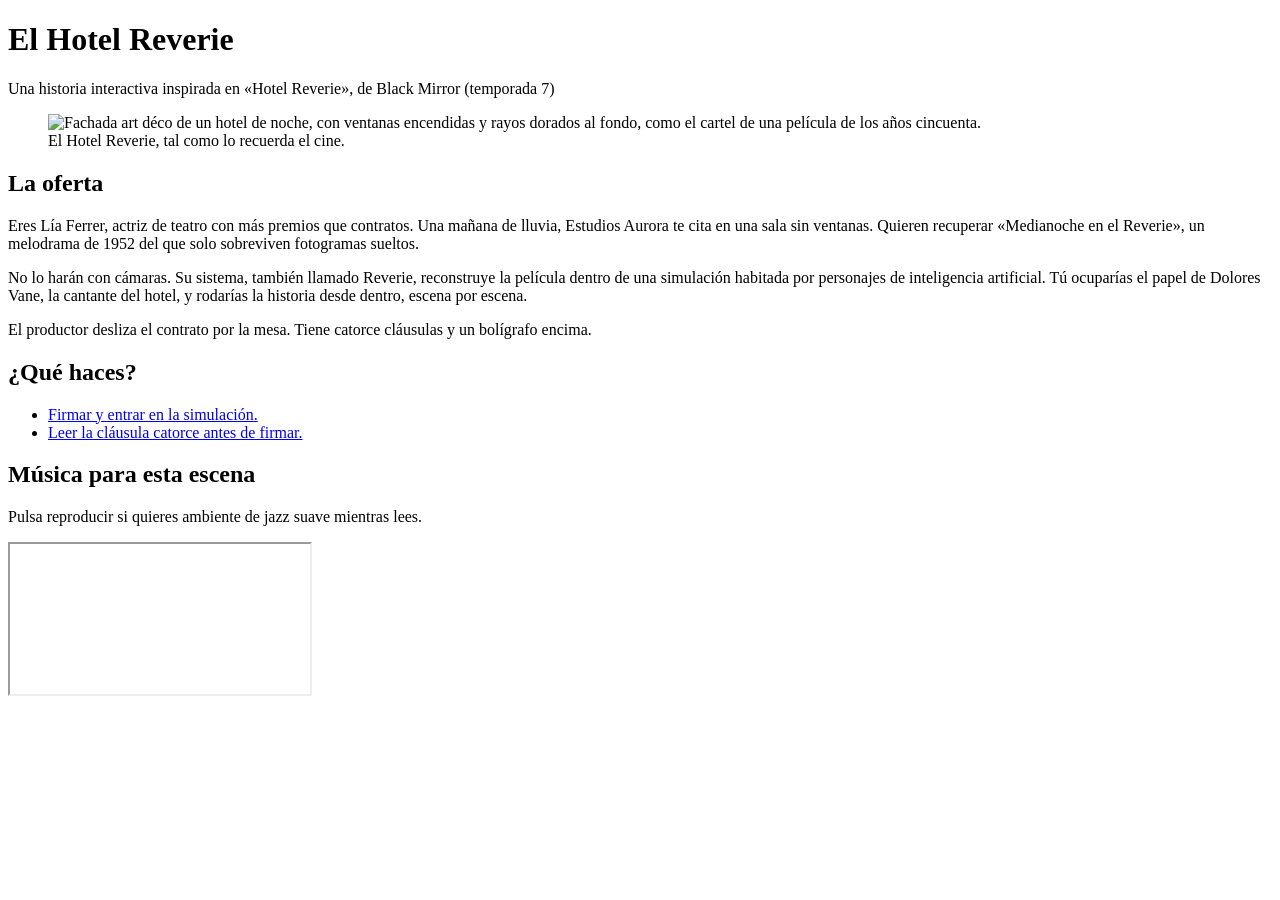
==== index.html @ 7f9bfb8b "Agregue los archivos html" ====
<!DOCTYPE html>
<html lang="es">
<head>
<meta charset="utf-8">
<meta name="viewport" content="width=device-width, initial-scale=1">
<title>El Hotel Reverie — Hotel Reverie</title>
<link rel="preconnect" href="https://fonts.googleapis.com"><link rel="preconnect" href="https://fonts.gstatic.com" crossorigin><link href="https://fonts.googleapis.com/css2?family=Libre+Baskerville:ital,wght@0,400;0,700;1,400&amp;family=Limelight&amp;display=swap" rel="stylesheet">
<link rel="stylesheet" href="css/estilos.css">
</head>
<body>
<header>
<h1>El Hotel Reverie</h1>
<p class="subtitulo">Una historia interactiva inspirada en «Hotel Reverie», de Black Mirror (temporada 7)</p>
</header>
<main>
<figure>
<img src="img/nodo1.svg" width="2560" height="1440" alt="Fachada art déco de un hotel de noche, con ventanas encendidas y rayos dorados al fondo, como el cartel de una película de los años cincuenta.">
<figcaption>El Hotel Reverie, tal como lo recuerda el cine.</figcaption>
</figure>
<h2>La oferta</h2><p>Eres Lía Ferrer, actriz de teatro con más premios que contratos. Una mañana de lluvia, Estudios Aurora te cita en una sala sin ventanas. Quieren recuperar «Medianoche en el Reverie», un melodrama de 1952 del que solo sobreviven fotogramas sueltos.</p><p>No lo harán con cámaras. Su sistema, también llamado Reverie, reconstruye la película dentro de una simulación habitada por personajes de inteligencia artificial. Tú ocuparías el papel de Dolores Vane, la cantante del hotel, y rodarías la historia desde dentro, escena por escena.</p><p>El productor desliza el contrato por la mesa. Tiene catorce cláusulas y un bolígrafo encima.</p><h2>¿Qué haces?</h2>
<ul class="decision"><li><a href="nodo2.html">Firmar y entrar en la simulación.</a></li><li><a href="nodo3.html">Leer la cláusula catorce antes de firmar.</a></li></ul>
<section aria-labelledby="ambiente">
<h2 id="ambiente">Música para esta escena</h2>
<p>Pulsa reproducir si quieres ambiente de jazz suave mientras lees.</p>
<div class="video"><iframe src="https://www.youtube.com/embed/jfKfPfyJRdk" title="Jazz lo-fi de ambiente para la lectura" loading="lazy" allow="accelerometer; autoplay; encrypted-media; picture-in-picture" allowfullscreen></iframe></div>
</section>
</main>
<footer></footer>
</body>
</html>
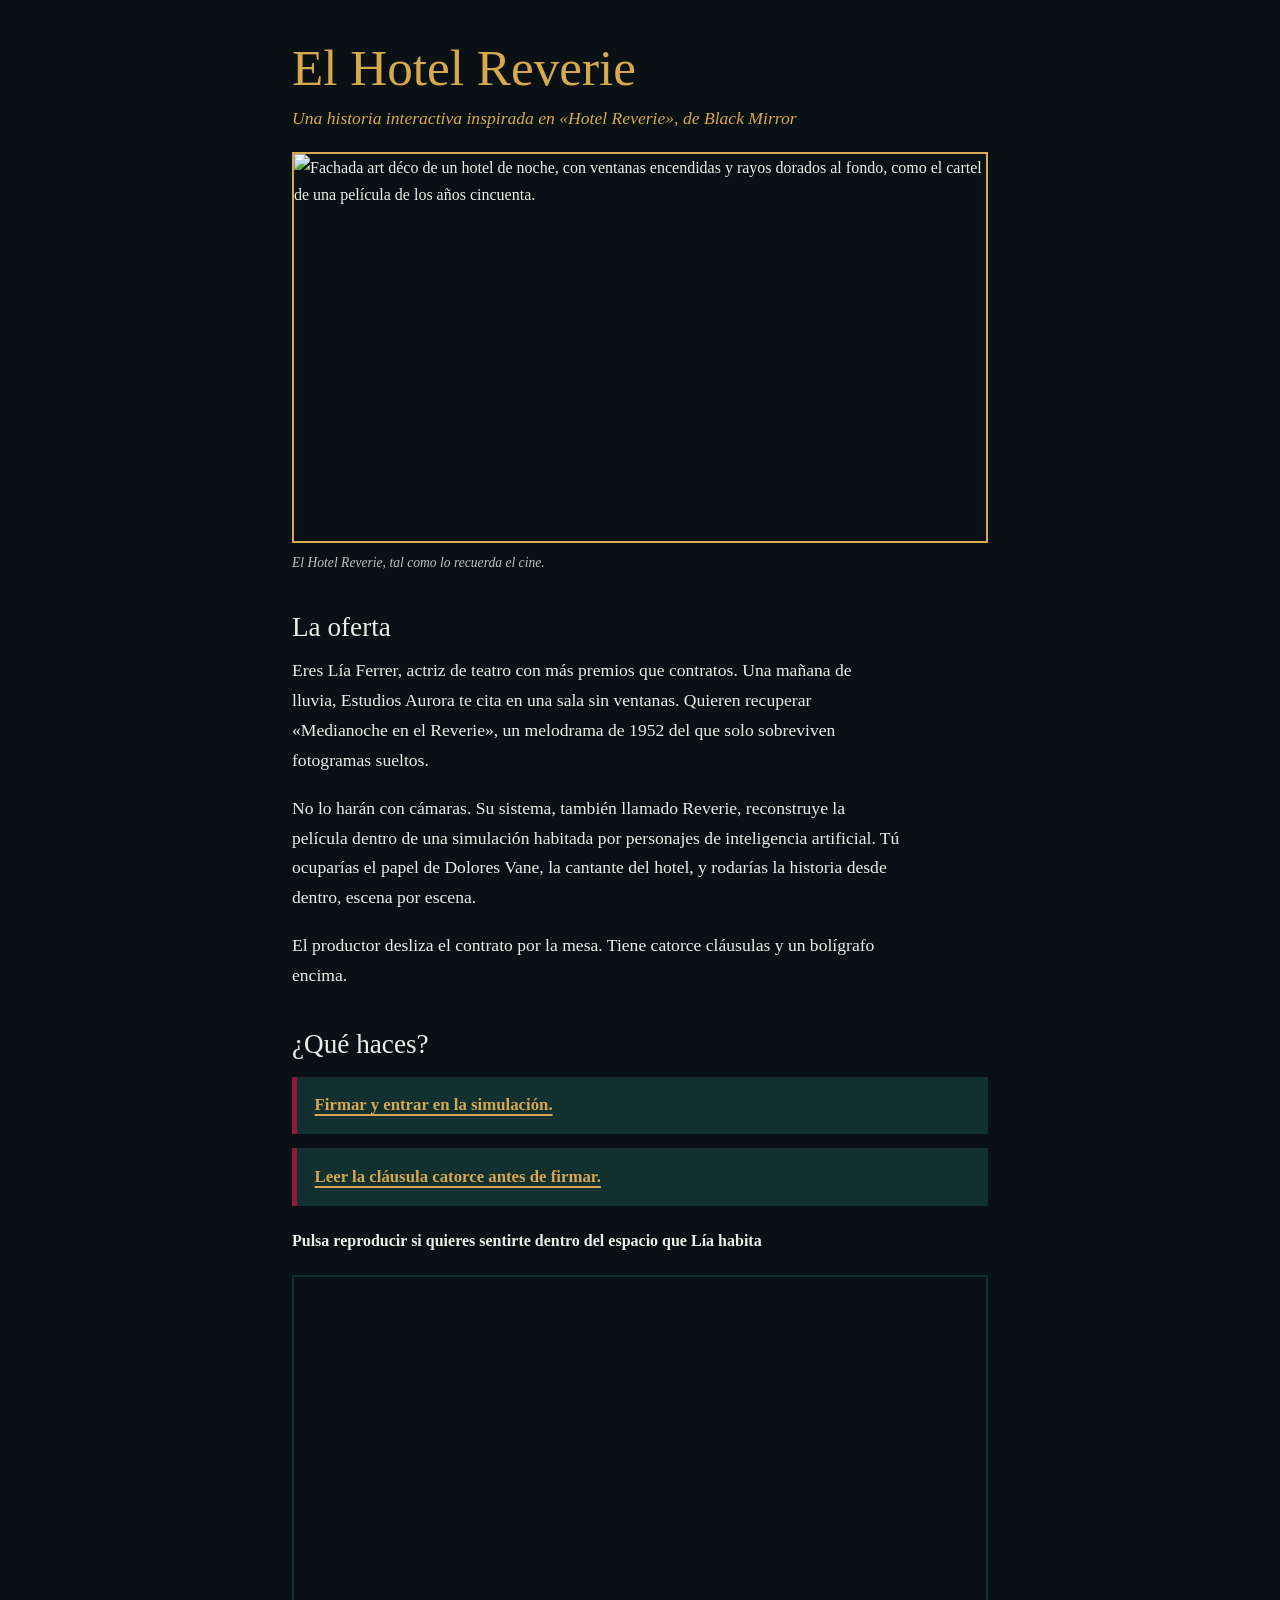
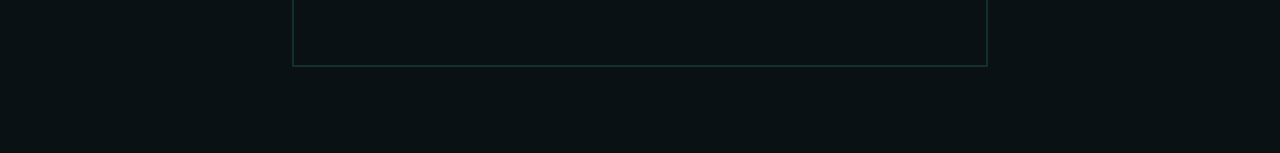
==== commit 5824abb5: "commit" ====
--- a/index.html
+++ b/index.html
@@ -5,24 +5,23 @@
 <meta name="viewport" content="width=device-width, initial-scale=1">
 <title>El Hotel Reverie — Hotel Reverie</title>
 <link rel="preconnect" href="https://fonts.googleapis.com"><link rel="preconnect" href="https://fonts.gstatic.com" crossorigin><link href="https://fonts.googleapis.com/css2?family=Libre+Baskerville:ital,wght@0,400;0,700;1,400&amp;family=Limelight&amp;display=swap" rel="stylesheet">
-<link rel="stylesheet" href="css/estilos.css">
+<link rel="stylesheet" href="style.css">
 </head>
 <body>
 <header>
 <h1>El Hotel Reverie</h1>
-<p class="subtitulo">Una historia interactiva inspirada en «Hotel Reverie», de Black Mirror (temporada 7)</p>
+<p class="subtitulo">Una historia interactiva inspirada en «Hotel Reverie», de Black Mirror</p>
 </header>
 <main>
 <figure>
-<img src="img/nodo1.svg" width="2560" height="1440" alt="Fachada art déco de un hotel de noche, con ventanas encendidas y rayos dorados al fondo, como el cartel de una película de los años cincuenta.">
+<img src="https://images-new.pxsol.com/_yk5Hgj5wLHxSWSrkaCgEpLR2UiQqKtVR8r7FwOesOY/rs:fill:1900:900:1/q:80/plain/https%3A%2F%2Ffiles-p.pxsol.com%2F5797%2Fcompany%2Flibrary%2Fuser%2F18594530328b85fe2d2b3db1f93261ac7d580e9b5e7.jpg@jpg" width="2560" height="1440" alt="Fachada art déco de un hotel de noche, con ventanas encendidas y rayos dorados al fondo, como el cartel de una película de los años cincuenta.">
 <figcaption>El Hotel Reverie, tal como lo recuerda el cine.</figcaption>
 </figure>
 <h2>La oferta</h2><p>Eres Lía Ferrer, actriz de teatro con más premios que contratos. Una mañana de lluvia, Estudios Aurora te cita en una sala sin ventanas. Quieren recuperar «Medianoche en el Reverie», un melodrama de 1952 del que solo sobreviven fotogramas sueltos.</p><p>No lo harán con cámaras. Su sistema, también llamado Reverie, reconstruye la película dentro de una simulación habitada por personajes de inteligencia artificial. Tú ocuparías el papel de Dolores Vane, la cantante del hotel, y rodarías la historia desde dentro, escena por escena.</p><p>El productor desliza el contrato por la mesa. Tiene catorce cláusulas y un bolígrafo encima.</p><h2>¿Qué haces?</h2>
 <ul class="decision"><li><a href="nodo2.html">Firmar y entrar en la simulación.</a></li><li><a href="nodo3.html">Leer la cláusula catorce antes de firmar.</a></li></ul>
 <section aria-labelledby="ambiente">
-<h2 id="ambiente">Música para esta escena</h2>
-<p>Pulsa reproducir si quieres ambiente de jazz suave mientras lees.</p>
-<div class="video"><iframe src="https://www.youtube.com/embed/jfKfPfyJRdk" title="Jazz lo-fi de ambiente para la lectura" loading="lazy" allow="accelerometer; autoplay; encrypted-media; picture-in-picture" allowfullscreen></iframe></div>
+<h4 id="ambiente">Pulsa reproducir si quieres sentirte dentro del espacio que Lía habita</h4>
+<div class="video"><iframe src="https://www.youtube.com/watch?v=AjECybntXv0" title="Jazz lo-fi de ambiente para la lectura" loading="lazy" allow="accelerometer; autoplay; encrypted-media; picture-in-picture" allowfullscreen></iframe></div>
 </section>
 </main>
 <footer></footer>
--- a/style.css
+++ b/style.css
@@ -0,0 +1,120 @@
+/* Hotel Reverie — historia interactiva
+   Tipografías (Google Fonts): Limelight (h1, h2) y Libre Baskerville (p, a) */
+
+:root {
+  --tinta: #0a1114;
+  --verde: #12302f;
+  --latón: #d6a84f;
+  --burdeos: #8e1b36;
+  --marfil: #e9efe6;
+}
+
+* { box-sizing: border-box; }
+
+body {
+  margin: 0;
+  background: var(--tinta);
+  color: var(--marfil);
+  line-height: 1.7;
+}
+
+header, main, footer {
+  max-width: 46rem;
+  margin: 0 auto;
+  padding: 0 1.25rem;
+}
+
+header { padding-top: 2.5rem; }
+main { padding-bottom: 2rem; }
+footer { padding-bottom: 3rem; }
+
+/* ---- Etiquetas base: tipografía, color y tamaño ---- */
+h1 {
+  font-family: "Limelight", "Times New Roman", serif;
+  font-weight: 400;
+  font-size: 3.2rem;
+  line-height: 1.1;
+  color: var(--latón);
+  margin: 0 0 0.5rem;
+}
+
+h2 {
+  font-family: "Limelight", "Times New Roman", serif;
+  font-weight: 400;
+  font-size: 1.7rem;
+  line-height: 1.25;
+  color: var(--marfil);
+  margin: 2.25rem 0 0.75rem;
+}
+
+p {
+  font-family: "Libre Baskerville", Georgia, serif;
+  font-size: 1.1rem;
+  color: var(--marfil);
+  margin: 0 0 1.1rem;
+  max-width: 38rem;
+}
+
+a {
+  font-family: "Libre Baskerville", Georgia, serif;
+  font-size: 1.05rem;
+  font-weight: 700;
+  color: var(--latón);
+  text-decoration-thickness: 2px;
+  text-underline-offset: 0.25em;
+}
+
+a:hover { color: #fff; background: var(--burdeos); }
+a:focus-visible { outline: 3px solid var(--latón); outline-offset: 3px; }
+
+/* ---- Estructura ---- */
+.subtitulo { font-style: italic; color: var(--latón); }
+
+figure { margin: 0 0 2rem; }
+figure img {
+  display: block;
+  width: 100%;
+  max-width: 1280px;
+  height: auto;
+  aspect-ratio: 16 / 9;
+  border: 2px solid var(--latón);
+}
+figcaption {
+  font-family: "Libre Baskerville", Georgia, serif;
+  font-size: 0.85rem;
+  font-style: italic;
+  opacity: 0.8;
+  margin-top: 0.5rem;
+}
+
+.video {
+  position: relative;
+  aspect-ratio: 16 / 9;
+  margin: 1rem 0 0.4rem;
+  border: 2px solid var(--verde);
+}
+.video iframe { position: absolute; inset: 0; width: 100%; height: 100%; border: 0; }
+
+.decision {
+  list-style: none;
+  padding: 0;
+  margin: 1rem 0 0;
+}
+.decision li {
+  margin: 0 0 0.9rem;
+  padding: 0.9rem 1.1rem;
+  border-left: 5px solid var(--burdeos);
+  background: var(--verde);
+}
+
+.pie-nav { border-top: 1px solid var(--verde); padding-top: 1.25rem; }
+.pie-nav a { margin-right: 1.5rem; }
+
+.final { border: 2px solid var(--latón); padding: 1rem 1.25rem; margin-top: 1.5rem; }
+.final p { margin: 0; }
+
+@media (max-width: 600px) {
+  h1 { font-size: 2.2rem; }
+  h2 { font-size: 1.4rem; }
+  p  { font-size: 1.02rem; }
+}
